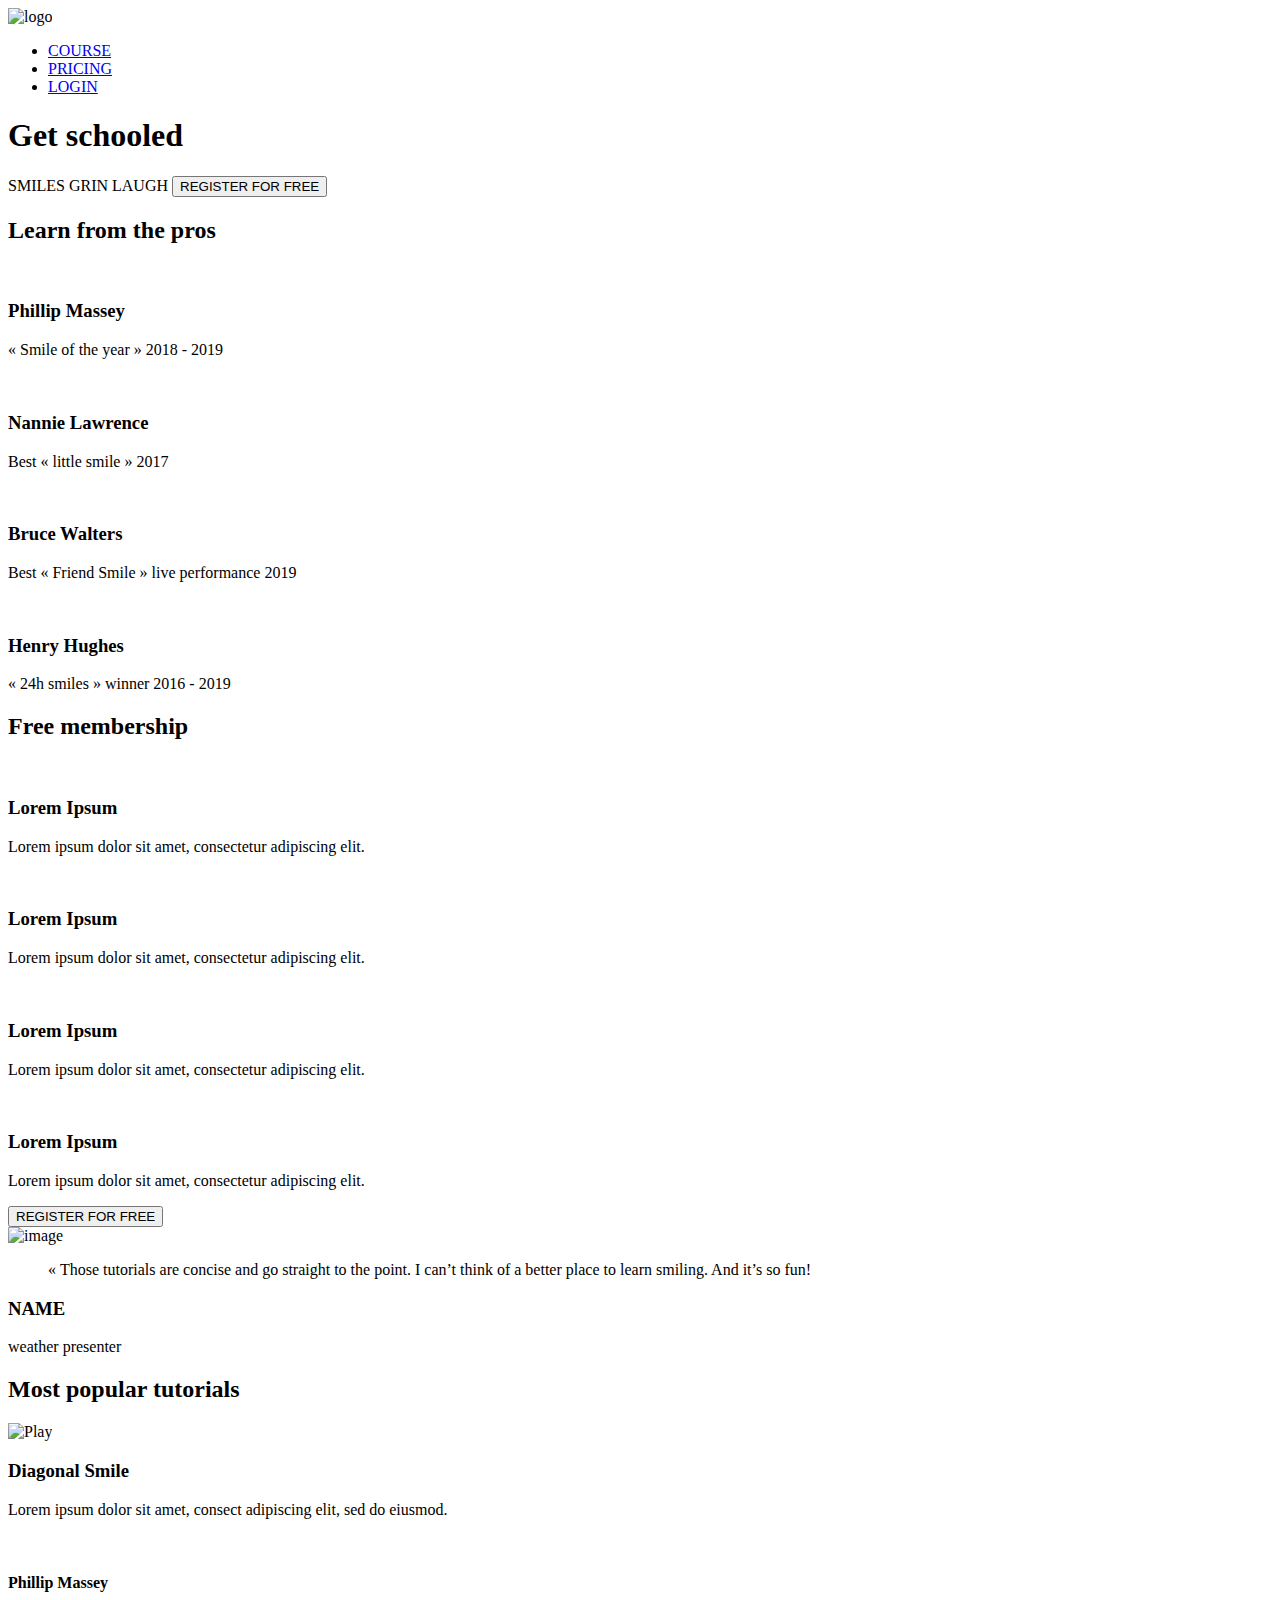
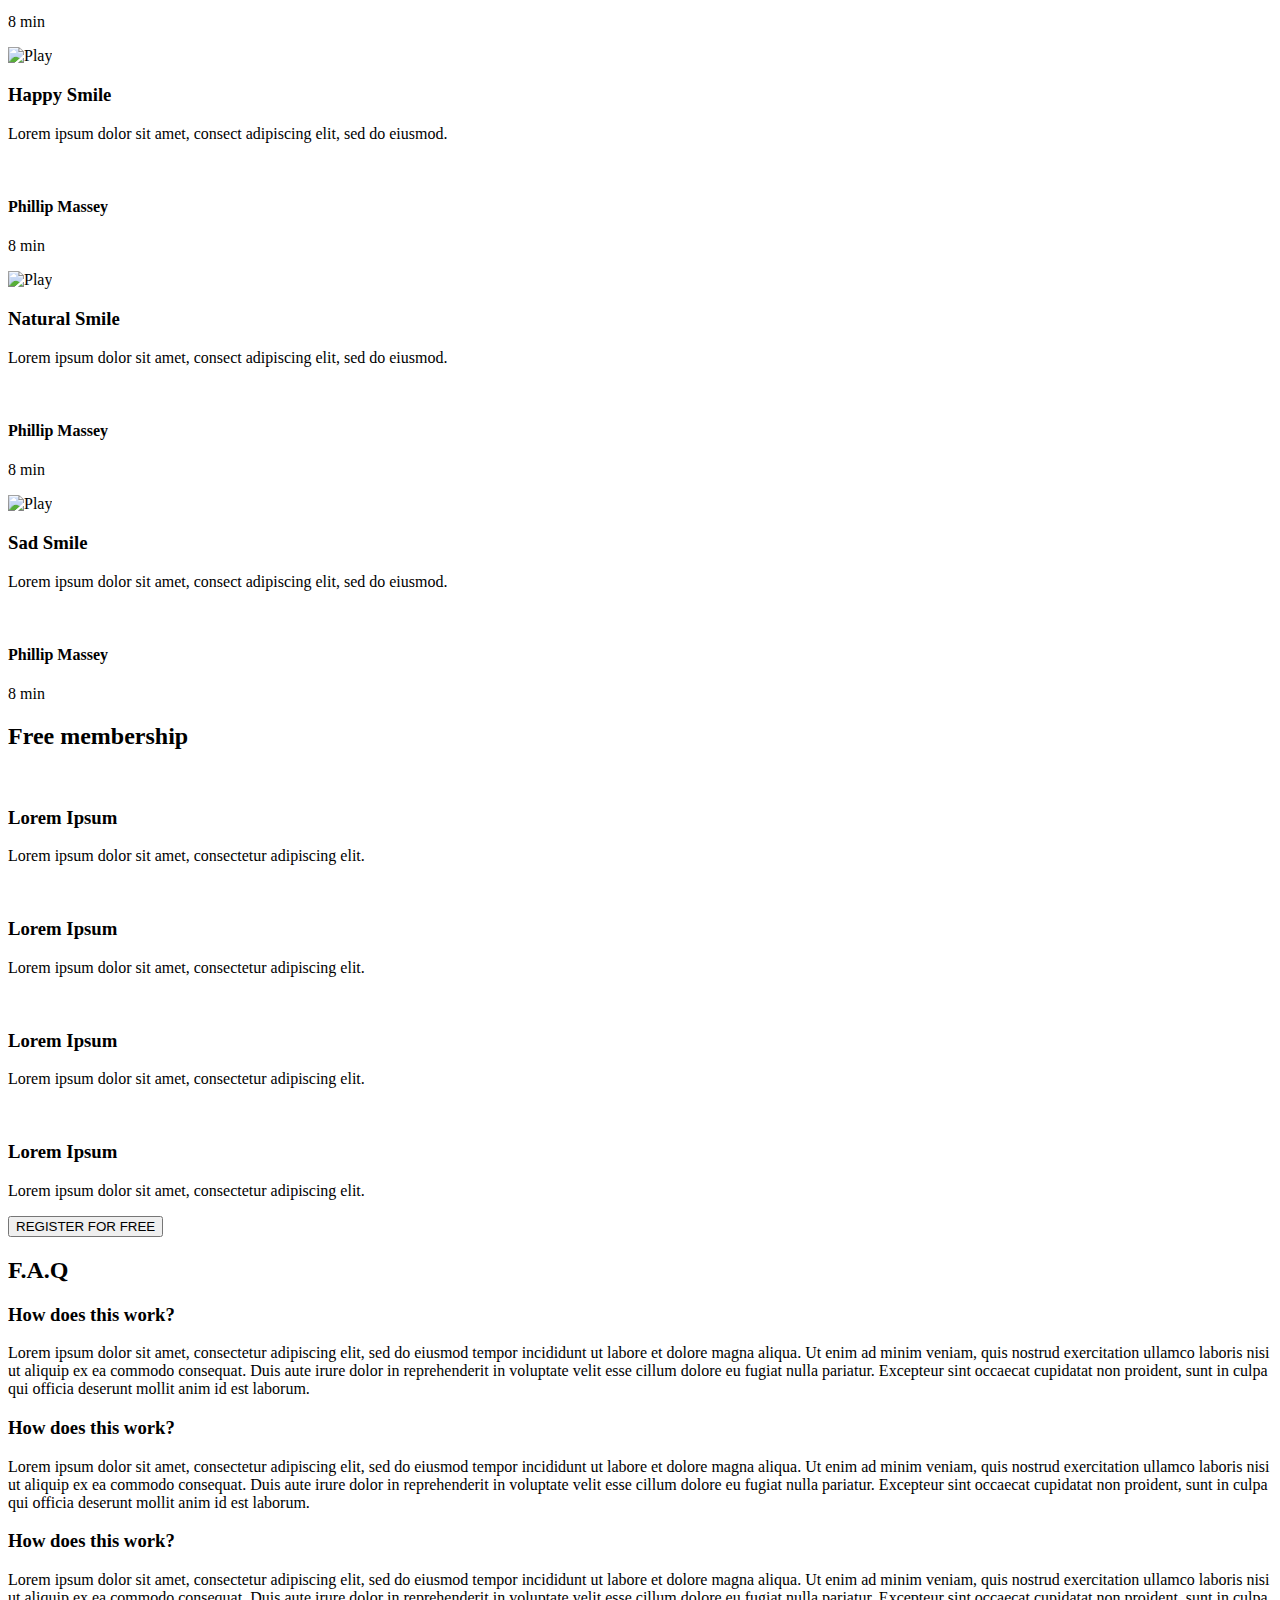
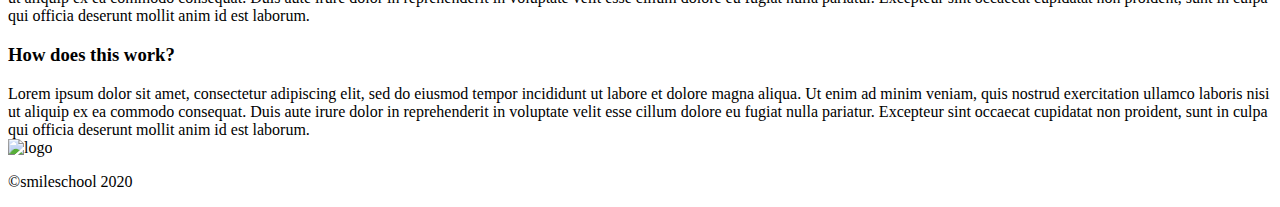
==== css_advanced/index.html @ 6318da93 "Add README.md and index.html to css_advanced directory" ====
<!DOCTYPE html>
<html lang="en">
<head>
    <meta charset="UTF-8">
    <meta name="viewport" content="width=device-width, initial-scale=1.0">
    <script src="https://kit.fontawesome.com/4a2b055604.js" crossorigin="anonymous"></script>
    <title>Document</title>
</head>
<body>
     <header> 
        <nav> 
            <img src="C:\Users\User\Downloads\2d6ece16dd7ab4ed2701047586bc80f0cb68835c\CSS Advanced\Object.png" alt="logo"> <ul> 
                <li><a href="#">COURSE</a></li> 
                <li><a href="#">PRICING</a></li> 
                <li><a href="#">LOGIN</a></li> 
            </ul> 
        </nav>
     </header> 
     <main> 
        <section>
             <div>
                 <h1>Get schooled</h1>
                  <span>SMILES</span> 
                  <span>GRIN</span> 
                  <span>LAUGH</span> 
                  <button>REGISTER FOR FREE</button> 
                </div> <div>
                     <h2>Learn from the pros</h2> 
                     <div> <div> <img src="C:\Users\User\Downloads\2d6ece16dd7ab4ed2701047586bc80f0cb68835c\CSS Advanced\1.png" alt=""> 
                        <h3>Phillip Massey</h3> 
                        <p>« Smile of the year » 2018 - 2019</p> 
                    </div>
                     <div> 
                        <img src="C:\Users\User\Downloads\2d6ece16dd7ab4ed2701047586bc80f0cb68835c\CSS Advanced\3.png" alt="">
                         <h3>Nannie Lawrence</h3> 
                         <p>Best « little smile » 2017</p> 
                        </div>
                         <div> 
                            <img src="C:\Users\User\Downloads\2d6ece16dd7ab4ed2701047586bc80f0cb68835c\CSS Advanced\2.png" alt=""> 
                            <h3>Bruce Walters</h3> 
                            <p>Best « Friend Smile » live performance 2019</p> 
                        </div>
                         <div> 
                            <img src="C:\Users\User\Downloads\2d6ece16dd7ab4ed2701047586bc80f0cb68835c\CSS Advanced\4.png" alt="">
                             <h3>Henry Hughes</h3> 
                             <p>« 24h smiles » winner 2016 - 2019</p> 
                            </div>
                         </div>
                         </div> 
                        </section> 
                        <section> 
                            <h2>Free membership</h2> 
                            <div> 
                                <img src="C:\Users\User\Downloads\2d6ece16dd7ab4ed2701047586bc80f0cb68835c\CSS Advanced\smile.png" alt=""> 
                                <h3>Lorem Ipsum</h3> 
                                <p>Lorem ipsum dolor sit amet, consectetur adipiscing elit.</p>
                             </div> 
                             <div> 
                                <img src="C:\Users\User\Downloads\2d6ece16dd7ab4ed2701047586bc80f0cb68835c\CSS Advanced\smile.png" alt=""> 
                                <h3>Lorem Ipsum</h3> 
                                <p>Lorem ipsum dolor sit amet, consectetur adipiscing elit.</p>
                             </div> 
                             <div> 
                                <img src="C:\Users\User\Downloads\2d6ece16dd7ab4ed2701047586bc80f0cb68835c\CSS Advanced\smile.png" alt="">
                                 <h3>Lorem Ipsum</h3>
                                  <p>Lorem ipsum dolor sit amet, consectetur adipiscing elit.</p> 
                                </div>
                                 <div>
                                     <img src="C:\Users\User\Downloads\2d6ece16dd7ab4ed2701047586bc80f0cb68835c\CSS Advanced\smile.png" alt=""> 
                                     <h3>Lorem Ipsum</h3>
                                      <p>Lorem ipsum dolor sit amet, consectetur adipiscing elit.</p>
                                     </div> 
                                     <button>REGISTER FOR FREE</button>
                                     </section>
            <div>
                <img src="C:\Users\User\Downloads\2d6ece16dd7ab4ed2701047586bc80f0cb68835c\CSS Advanced\5.png"alt="image">
            </div>
            <div>
                <blockquote>« Those tutorials are concise and go straight to the point. I can’t think of a better place to learn smiling. And it’s so fun!</blockquote>
                <h3>NAME</h3>
                <P>weather presenter</P>
            </div>
        </section>
        <section>
            <h2>Most popular tutorials</h2>
            <div class="tutorial">
                <img src="C:\Users\User\Downloads\2d6ece16dd7ab4ed2701047586bc80f0cb68835c\CSS Advanced\play.png" alt="Play" class="overlay">
                <img src="C:\Users\User\Downloads\2d6ece16dd7ab4ed2701047586bc80f0cb68835c\CSS Advanced\9.png" alt="">
                <h3>Diagonal Smile</h3>
                <p>Lorem ipsum dolor sit amet, consect adipiscing elit, sed do eiusmod.</p>
                <div>
                    <img src="C:\Users\User\Downloads\2d6ece16dd7ab4ed2701047586bc80f0cb68835c\CSS Advanced\rating.png" alt="">
                    <img src="C:\Users\User\Downloads\2d6ece16dd7ab4ed2701047586bc80f0cb68835c\CSS Advanced\1.png" alt="">
                    <h4>Phillip Massey</h4>
                </div>
                <div>
                    <div><i class="fa-solid fa-star"></i></div>
                    <div><i class="fa-solid fa-star"></i></div>
                    <div><i class="fa-solid fa-star"></i></div>
                    <div><i class="fa-solid fa-star"></i></div>
                    <div><i class="fa-solid fa-star"></i></div>
                </div>
                <p>8 min</p>
            </div>
            <div class="tutorial">
                <img src="C:\Users\User\Downloads\2d6ece16dd7ab4ed2701047586bc80f0cb68835c\CSS Advanced\play.png" alt="Play" class="overlay">
                <img src="C:\Users\User\Downloads\2d6ece16dd7ab4ed2701047586bc80f0cb68835c\CSS Advanced\6.png" alt="">
                <h3>Happy Smile</h3>
                <p>Lorem ipsum dolor sit amet, consect adipiscing elit, sed do eiusmod.</p>
                <div>
                    <img src="C:\Users\User\Downloads\2d6ece16dd7ab4ed2701047586bc80f0cb68835c\CSS Advanced\rating.png" alt="">
                    <img src="C:\Users\User\Downloads\2d6ece16dd7ab4ed2701047586bc80f0cb68835c\CSS Advanced\1.png" alt="">
                    <h4>Phillip Massey</h4>
                </div>
                <div>
                    <div><i class="fa-solid fa-star"></i></div>
                    <div><i class="fa-solid fa-star"></i></div>
                    <div><i class="fa-solid fa-star"></i></div>
                    <div><i class="fa-solid fa-star"></i></div>
                    <div><i class="fa-solid fa-star"></i></div>
                </div>
                <p>8 min</p>
            </div>
            <div class="tutorial">
                <img src="C:\Users\User\Downloads\2d6ece16dd7ab4ed2701047586bc80f0cb68835c\CSS Advanced\play.png" alt="Play" class="overlay">
                <img src="C:\Users\User\Downloads\2d6ece16dd7ab4ed2701047586bc80f0cb68835c\CSS Advanced\8.png" alt="">
                <h3>Natural Smile</h3>
                <p>Lorem ipsum dolor sit amet, consect adipiscing elit, sed do eiusmod.</p>
                <div>
                    <img src="C:\Users\User\Downloads\2d6ece16dd7ab4ed2701047586bc80f0cb68835c\CSS Advanced\rating.png" alt="">
                    <img src="C:\Users\User\Downloads\2d6ece16dd7ab4ed2701047586bc80f0cb68835c\CSS Advanced\1.png" alt="">
                    <h4>Phillip Massey</h4>
                </div>
                <div>
                    <div><i class="fa-solid fa-star"></i></div>
                    <div><i class="fa-solid fa-star"></i></div>
                    <div><i class="fa-solid fa-star"></i></div>
                    <div><i class="fa-solid fa-star"></i></div>
                    <div><i class="fa-solid fa-star"></i></div>
                </div>
                <p>8 min</p>
            </div>
            <div class="tutorial">
                <img src="C:\Users\User\Downloads\2d6ece16dd7ab4ed2701047586bc80f0cb68835c\CSS Advanced\play.png" alt="Play" class="overlay">
                <img src="C:\Users\User\Downloads\2d6ece16dd7ab4ed2701047586bc80f0cb68835c\CSS Advanced\7.png" alt="">
                <h3>Sad Smile</h3>
                <p>Lorem ipsum dolor sit amet, consect adipiscing elit, sed do eiusmod.</p>
                <div>
                    <img src="C:\Users\User\Downloads\2d6ece16dd7ab4ed2701047586bc80f0cb68835c\CSS Advanced\rating.png" alt="">
                    <img src="C:\Users\User\Downloads\2d6ece16dd7ab4ed2701047586bc80f0cb68835c\CSS Advanced\1.png" alt="">
                    <h4>Phillip Massey</h4>
                </div>
                <div>
                    <div><i class="fa-solid fa-star"></i></div>
                    <div><i class="fa-solid fa-star"></i></div>
                    <div><i class="fa-solid fa-star"></i></div>
                    <div><i class="fa-solid fa-star"></i></div>
                    <div><i class="fa-solid fa-star"></i></div>
                </div>
                <p>8 min</p>
            </div>
        </section>
        <section>
            <h2>Free membership</h2>
            <div>
                <img src="C:\Users\User\Downloads\2d6ece16dd7ab4ed2701047586bc80f0cb68835c\CSS Advanced\smile.png" alt="">
                <h3>Lorem Ipsum</h3>
                <p>Lorem ipsum dolor sit amet, consectetur adipiscing elit.</p>
            </div>
            <div>
                <img src="C:\Users\User\Downloads\2d6ece16dd7ab4ed2701047586bc80f0cb68835c\CSS Advanced\smile.png" alt="">
                <h3>Lorem Ipsum</h3>
                <p>Lorem ipsum dolor sit amet, consectetur adipiscing elit.</p>
            </div>
            <div>
                <img src="C:\Users\User\Downloads\2d6ece16dd7ab4ed2701047586bc80f0cb68835c\CSS Advanced\smile.png" alt="">
                <h3>Lorem Ipsum</h3>
                <p>Lorem ipsum dolor sit amet, consectetur adipiscing elit.</p>
            </div>
            <div>
                <img src="C:\Users\User\Downloads\2d6ece16dd7ab4ed2701047586bc80f0cb68835c\CSS Advanced\smile.png"alt="">
                <h3>Lorem Ipsum</h3>
                <p>Lorem ipsum dolor sit amet, consectetur adipiscing elit.</p>
            </div>
            <button>REGISTER FOR FREE</button>
        </section>
        
            <h2>F.A.Q</h2>
            <div>
                <div>
                    <div>
                        <h3>How does this work?</h3>
                    </div>
                    <div>
                        Lorem ipsum dolor sit amet, consectetur adipiscing elit, sed do eiusmod tempor incididunt ut labore et dolore magna aliqua. Ut enim ad minim veniam, quis nostrud exercitation ullamco laboris nisi ut aliquip ex ea commodo consequat. Duis aute irure dolor in reprehenderit in voluptate velit esse cillum dolore eu fugiat nulla pariatur. Excepteur sint occaecat cupidatat non proident, sunt in culpa qui officia deserunt mollit anim id est laborum.
                    </div>

                    <div>
                        <h3>How does this work?</h3>
                    </div>
                    <div>
                        Lorem ipsum dolor sit amet, consectetur adipiscing elit, sed do eiusmod tempor incididunt ut labore et dolore magna aliqua. Ut enim ad minim veniam, quis nostrud exercitation ullamco laboris nisi ut aliquip ex ea commodo consequat. Duis aute irure dolor in reprehenderit in voluptate velit esse cillum dolore eu fugiat nulla pariatur. Excepteur sint occaecat cupidatat non proident, sunt in culpa qui officia deserunt mollit anim id est laborum.
                    </div>
                </div>
                <div>
                    <div>
                        <h3>How does this work?</h3>
                    </div>
                    <div>
                        Lorem ipsum dolor sit amet, consectetur adipiscing elit, sed do eiusmod tempor incididunt ut labore et dolore magna aliqua. Ut enim ad minim veniam, quis nostrud exercitation ullamco laboris nisi ut aliquip ex ea commodo consequat. Duis aute irure dolor in reprehenderit in voluptate velit esse cillum dolore eu fugiat nulla pariatur. Excepteur sint occaecat cupidatat non proident, sunt in culpa qui officia deserunt mollit anim id est laborum.
                    </div>
                    <div>
                        <h3>How does this work?</h3>
                    </div>
                    <div>
                        Lorem ipsum dolor sit amet, consectetur adipiscing elit, sed do eiusmod tempor incididunt ut labore et dolore magna aliqua. Ut enim ad minim veniam, quis nostrud exercitation ullamco laboris nisi ut aliquip ex ea commodo consequat. Duis aute irure dolor in reprehenderit in voluptate velit esse cillum dolore eu fugiat nulla pariatur. Excepteur sint occaecat cupidatat non proident, sunt in culpa qui officia deserunt mollit anim id est laborum.
                    </div>
                </div>
            </div>
        </section>
    </main>
    <footer>
        <section>
            <div>
                <img src="C:\Users\User\Downloads\2d6ece16dd7ab4ed2701047586bc80f0cb68835c\CSS Advanced\Object.png" alt="logo">
                <div>
                    <i class="fa-brands fa-facebook"></i>
                    <i class="fa-brands fa-twitter"></i>
                    <i class="fa-brands fa-instagram"></i>
                </div>
            </div>
            <p>©smileschool 2020</p>
        </section>
    </footer>
</body>
</html>
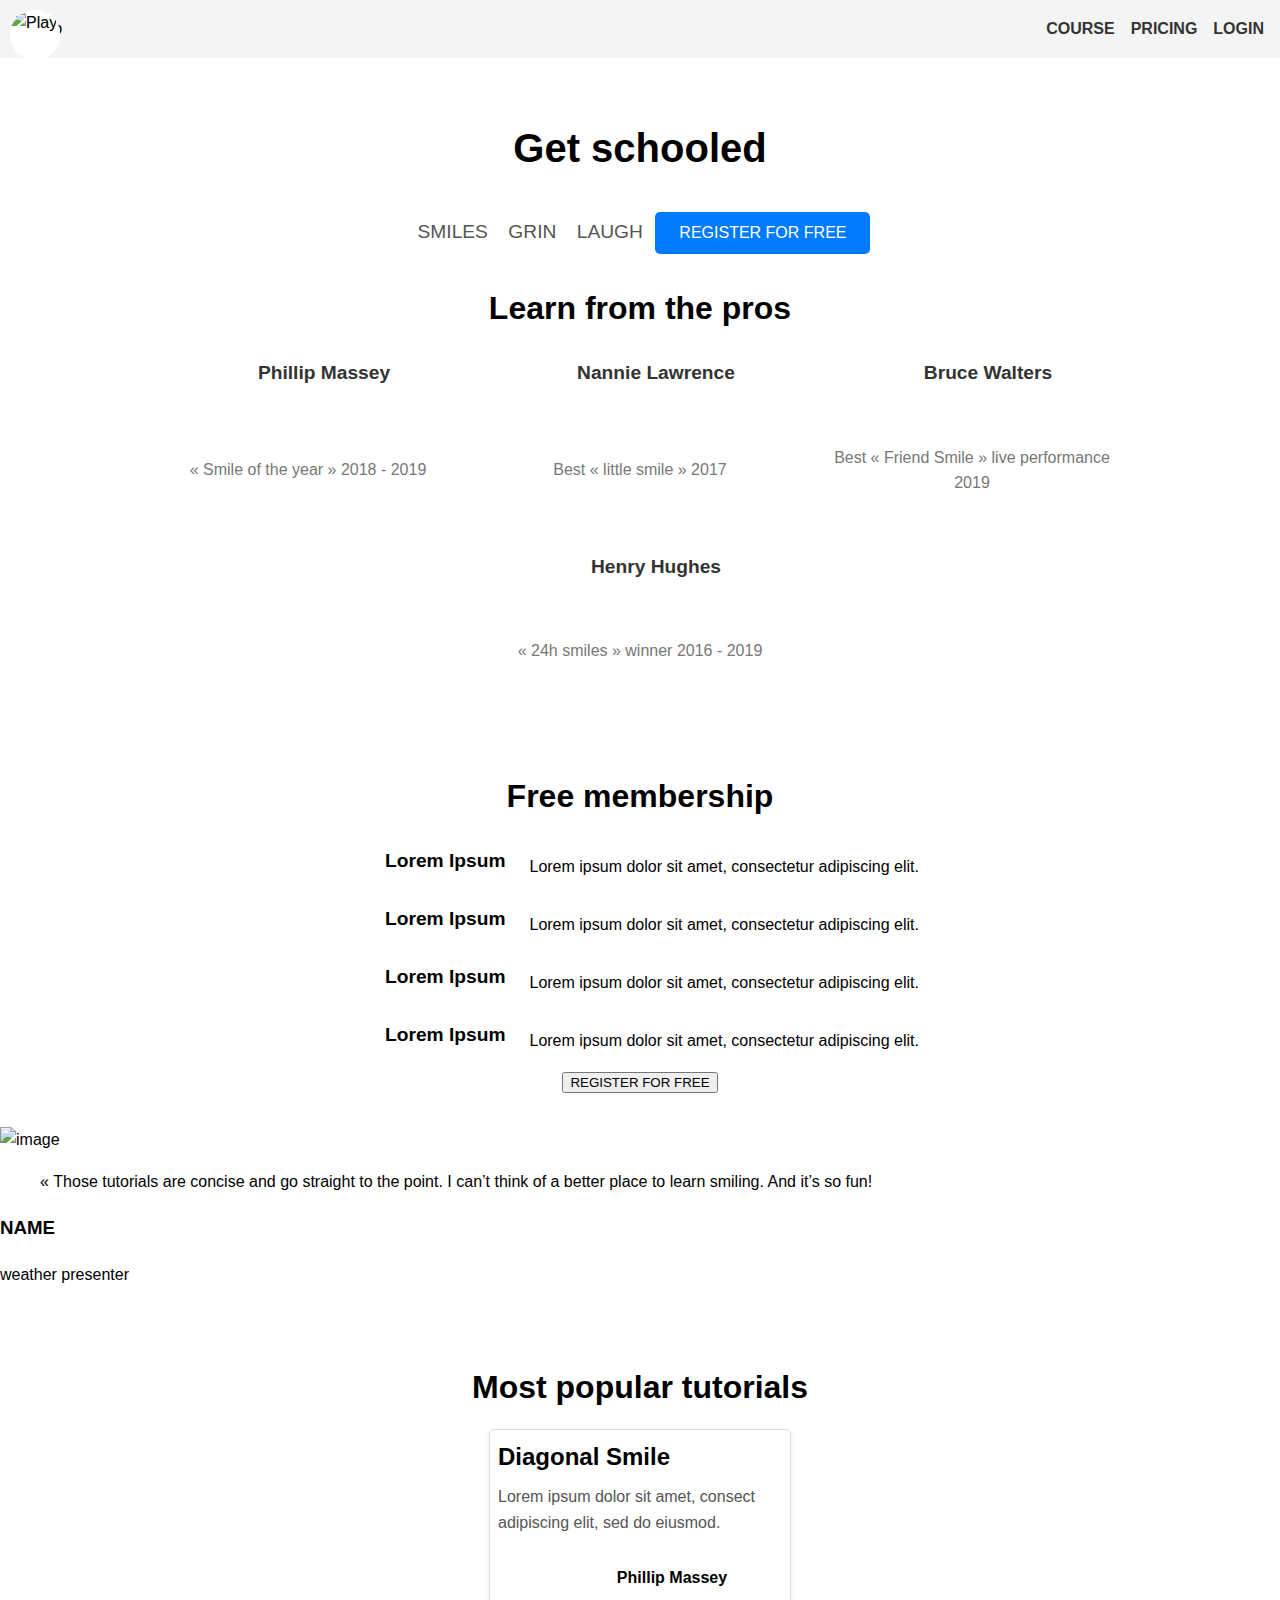
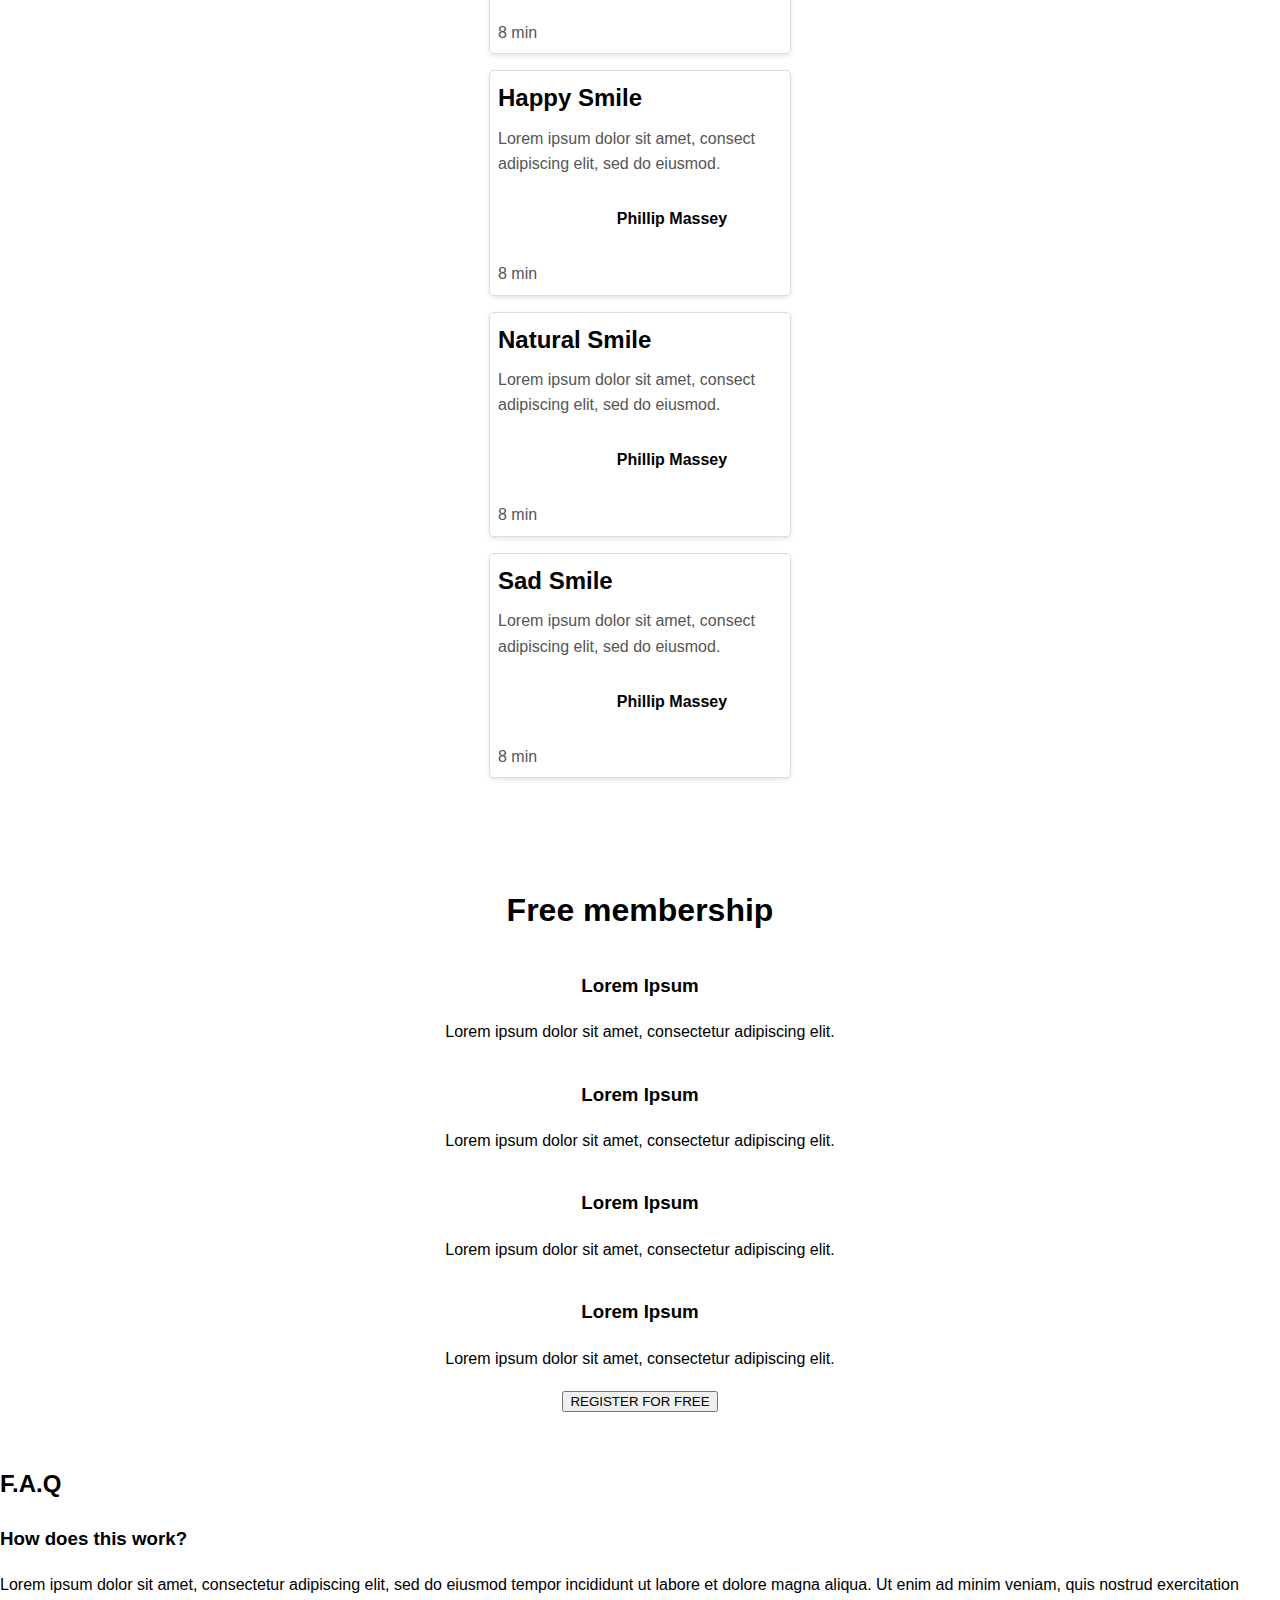
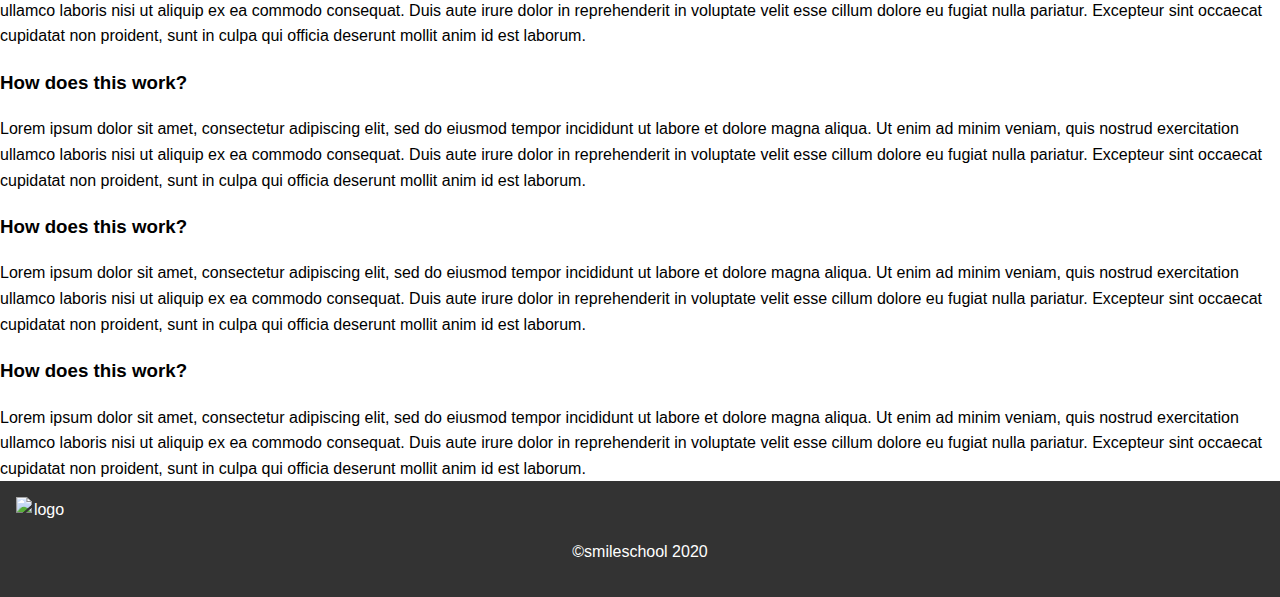
==== commit 12d7ab26: "Add styles.css and update index.html in css_advanced directory" ====
--- a/css_advanced/index.html
+++ b/css_advanced/index.html
@@ -4,6 +4,7 @@
     <meta charset="UTF-8">
     <meta name="viewport" content="width=device-width, initial-scale=1.0">
     <script src="https://kit.fontawesome.com/4a2b055604.js" crossorigin="anonymous"></script>
+    <link rel="stylesheet" href="styles.css">
     <title>Document</title>
 </head>
 <body>
--- a/css_advanced/styles.css
+++ b/css_advanced/styles.css
@@ -0,0 +1,194 @@
+/* General Styles */
+body {
+    font-family: Arial, sans-serif;
+    margin: 0;
+    padding: 0;
+    box-sizing: border-box;
+    line-height: 1.6;
+}
+
+img {
+    max-width: 100%;
+    height: auto;
+    display: block;
+}
+
+/* Header Styles */
+header {
+    background-color: #f4f4f4;
+    padding: 1rem;
+}
+
+header nav {
+    display: flex;
+    justify-content: space-between;
+    align-items: center;
+}
+
+header nav img {
+    width: 50px;
+}
+
+header nav ul {
+    list-style: none;
+    display: flex;
+    gap: 1rem;
+    margin: 0;
+    padding: 0;
+}
+
+header nav ul li a {
+    text-decoration: none;
+    color: #333;
+    font-weight: bold;
+}
+
+/* Main Section Styles */
+main section {
+    padding: 2rem;
+    text-align: center;
+}
+
+/* Intro Section */
+section div h1 {
+    font-size: 2.5rem;
+    margin-bottom: 1rem;
+}
+
+section div span {
+    display: inline-block;
+    margin: 0.5rem;
+    font-size: 1.2rem;
+    color: #555;
+}
+
+section div button {
+    margin-top: 1rem;
+    padding: 0.75rem 1.5rem;
+    background-color: #007BFF;
+    color: #fff;
+    border: none;
+    cursor: pointer;
+    border-radius: 5px;
+    font-size: 1rem;
+}
+
+section div button:hover {
+    background-color: #0056b3;
+}
+
+/* Learn From the Pros */
+section h2 {
+    font-size: 2rem;
+    margin-bottom: 1rem;
+}
+
+section div div {
+    display: flex;
+    flex-wrap: wrap;
+    justify-content: center;
+    gap: 2rem;
+}
+
+section div div div {
+    text-align: center;
+    max-width: 300px;
+}
+
+section div div div h3 {
+    margin: 0.5rem 0;
+    font-size: 1.2rem;
+    color: #333;
+}
+
+section div div div p {
+    color: #777;
+}
+
+/* Free Membership Section */
+section:nth-of-type(2) div {
+    display: flex;
+    flex-wrap: wrap;
+    gap: 1.5rem;
+    justify-content: center;
+}
+
+section:nth-of-type(2) div h3 {
+    font-size: 1.2rem;
+    margin-top: 0.5rem;
+}
+
+/* Tutorial Styles */
+.tutorial {
+    max-width: 300px;
+    margin: 1rem auto;
+    text-align: left;
+    border: 1px solid #ddd;
+    border-radius: 5px;
+    overflow: hidden;
+    box-shadow: 0 2px 5px rgba(0, 0, 0, 0.1);
+}
+
+.tutorial img.overlay {
+    position: absolute;
+    width: 50px;
+    height: 50px;
+    top: 10px;
+    left: 10px;
+    background-color: rgba(255, 255, 255, 0.8);
+    border-radius: 50%;
+}
+
+.tutorial h3 {
+    font-size: 1.5rem;
+    margin: 0.5rem;
+}
+
+.tutorial p {
+    color: #555;
+    margin: 0.5rem;
+}
+
+/* FAQ Styles */
+section:nth-of-type(5) {
+    background-color: #f9f9f9;
+    padding: 2rem;
+}
+
+section:nth-of-type(5) div div {
+    margin-bottom: 1rem;
+    border-bottom: 1px solid #ddd;
+    padding-bottom: 1rem;
+}
+
+section:nth-of-type(5) h3 {
+    font-size: 1.2rem;
+    margin-bottom: 0.5rem;
+}
+
+section:nth-of-type(5) div p {
+    color: #666;
+}
+
+/* Footer Styles */
+footer {
+    background-color: #333;
+    color: #fff;
+    padding: 1rem;
+    text-align: center;
+}
+
+footer div img {
+    width: 50px;
+}
+
+footer .fa-brands {
+    margin: 0 0.5rem;
+    color: #fff;
+    font-size: 1.2rem;
+    cursor: pointer;
+}
+
+footer .fa-brands:hover {
+    color: #007BFF;
+}
